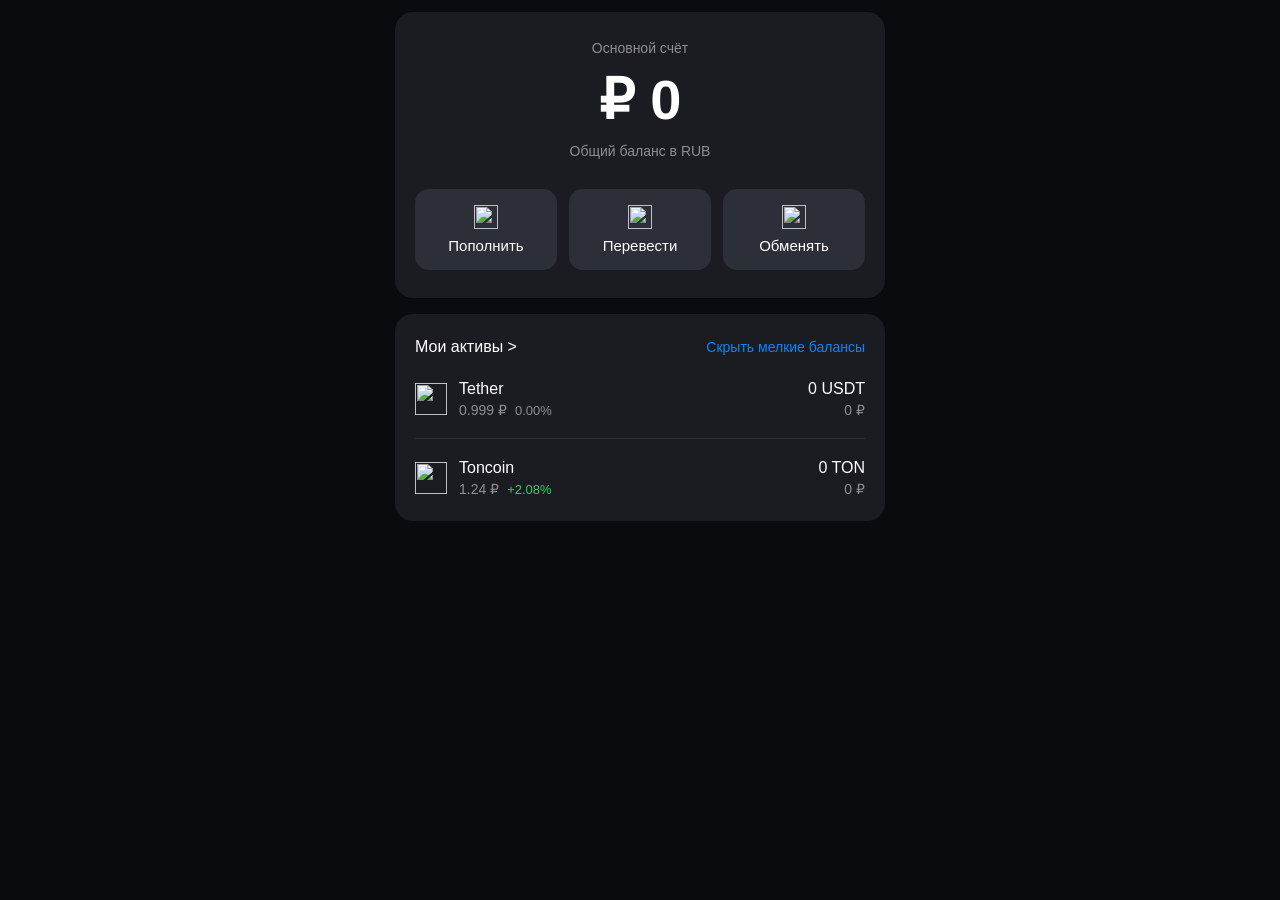
==== html/index.html @ 710ceb5f "Add files via upload" ====
<!DOCTYPE html>
<html lang="ru">
<head>
    <meta charset="UTF-8">
    <meta name="viewport" content="width=device-width, initial-scale=1.0">
    <title>Мой кошелек</title>
    <link rel="stylesheet" href="style.css">
</head>
<body>
    <div class="wallet">
        <div class="balance-card">
            <div class="balance-main">
                <div id="user-icon-container" class="user-icon hidden">
                    <img id="user-telegram-icon" src="" alt="" class="telegram-icon">
                </div>
                
                <div class="balance-label">Основной счёт</div>
                <div class="balance-amount">₽ 0</div>
                <div class="balance-label">Общий баланс в RUB</div>
                
                <div class="action-buttons">
                    <button class="action-btn">
                        <img src="https://example.com/icon1.png" alt="" class="btn-icon">
                        <span class="btn-text">Пополнить</span>
                    </button>
                    <button class="action-btn">
                        <img src="https://example.com/icon2.png" alt="" class="btn-icon">
                        <span class="btn-text">Перевести</span>
                    </button>
                    <button class="action-btn">
                        <img src="https://example.com/icon3.png" alt="" class="btn-icon">
                        <span class="btn-text">Обменять</span>
                    </button>
                </div>
            </div>
        </div>

        <div class="assets-card">
            <div class="assets-header">
                <span>Мои активы ></span>
                <span class="hide-small">Скрыть мелкие балансы</span>
            </div>

            <div class="currency-list">
                <button class="currency-item">
                    <div class="currency-info">
                        <img src="https://example.com/usdt-icon.png" alt="" class="currency-icon">
                        <div class="currency-details">
                            <span class="currency-name">Tether</span>
                            <div class="currency-price-info">
                                <span class="currency-price">0.999 ₽</span>
                                <span class="currency-change">0.00%</span>
                            </div>
                        </div>
                    </div>
                    <div class="currency-balance">
                        <div class="currency-amount">0 USDT</div>
                        <div class="currency-total">0 ₽</div>
                    </div>
                </button>

                <hr class="currency-divider">

                <button class="currency-item">
                    <div class="currency-info">
                        <img src="https://example.com/ton-icon.png" alt="" class="currency-icon">
                        <div class="currency-details">
                            <span class="currency-name">Toncoin</span>
                            <div class="currency-price-info">
                                <span class="currency-price">1.24 ₽</span>
                                <span class="currency-change positive">+2.08%</span>
                            </div>
                        </div>
                    </div>
                    <div class="currency-balance">
                        <div class="currency-amount">0 TON</div>
                        <div class="currency-total">0 ₽</div>
                    </div>
                </button>
            </div>
        </div>
    </div>

    <script src="https://telegram.org/js/telegram-web-app.js"></script>
    <script src="telegram.js"></script>
</body>
</html>
---- html/style.css ----
* {
    user-select: none;
    -webkit-user-select: none;
    -moz-user-select: none;
    -ms-user-select: none;
    -webkit-tap-highlight-color: transparent;
    -webkit-touch-callout: none;
    margin: 0;
    padding: 0;
    box-sizing: border-box;
}

body {
    background: #0a0b0e;
    font-family: -apple-system, BlinkMacSystemFont, 'Segoe UI', Roboto, Helvetica, Arial, sans-serif;
    min-height: 100vh;
    padding: 12px;
    display: flex;
    align-items: flex-start;
    justify-content: center;
}

.wallet {
    width: 100%;
    max-width: 490px;
    margin: 0 auto;
}

.balance-card {
    background: #1a1c22;
    border-radius: 18px;
    padding: 28px 20px;
    text-align: center;
    width: 100%;
    margin-bottom: 16px;
}

.balance-main {
    display: flex;
    flex-direction: column;
    gap: 10px;
}

.user-icon {
    display: flex;
    justify-content: center;
    margin-bottom: 8px;
}

.user-icon.hidden {
    display: none;
}

.telegram-icon {
    width: 64px;
    height: 64px;
    border-radius: 50%;
    object-fit: cover;
    border: 2px solid #2c2f38;
}

.balance-amount {
    font-size: clamp(48px, 12vw, 56px);
    font-weight: 600;
    color: #ffffff;
    line-height: 1.2;
    word-break: break-word;
}

.balance-label {
    font-size: 14px;
    color: #8e8e93;
}

.balance-label:first-child {
    color: #ffffff;
    font-weight: 500;
}

.action-buttons {
    display: flex;
    gap: 12px;
    justify-content: center;
    margin-top: 20px;
    width: 100%;
}

.action-btn {
    background: #2c2f38;
    border: none;
    border-radius: 14px;
    padding: 16px 0;
    color: #ffffff;
    font-size: 15px;
    font-weight: 500;
    flex: 1;
    cursor: pointer;
    transition: background 0.2s ease;
    -webkit-tap-highlight-color: transparent;
    font-family: inherit;
    display: flex;
    flex-direction: column;
    align-items: center;
    gap: 8px;
}

.action-btn:active {
    background: #3a3f4a;
}

.btn-icon {
    width: 24px;
    height: 24px;
    object-fit: contain;
    display: block;
}

.assets-card {
    background: #1a1c22;
    border-radius: 18px;
    padding: 24px 20px;
    width: 100%;
}

.assets-header {
    display: flex;
    justify-content: space-between;
    align-items: center;
    margin-bottom: 24px;
    color: #ffffff;
    font-size: 16px;
    font-weight: 500;
}

.hide-small {
    color: #0a84ff;
    font-size: 14px;
    font-weight: 400;
}

.currency-list {
    display: flex;
    flex-direction: column;
    gap: 16px;
}

.currency-item {
    background: none;
    border: none;
    width: 100%;
    display: flex;
    justify-content: space-between;
    align-items: center;
    cursor: pointer;
    transition: opacity 0.2s ease;
    font-family: inherit;
    text-align: left;
    -webkit-tap-highlight-color: transparent;
}

.currency-item:active {
    opacity: 0.7;
}

.currency-info {
    display: flex;
    align-items: center;
    gap: 12px;
}

.currency-icon {
    width: 32px;
    height: 32px;
    object-fit: contain;
    display: block;
}

.currency-details {
    display: flex;
    flex-direction: column;
    gap: 4px;
}

.currency-name {
    color: #ffffff;
    font-size: 16px;
    font-weight: 500;
}

.currency-price-info {
    display: flex;
    gap: 8px;
    align-items: center;
}

.currency-price {
    color: #8e8e93;
    font-size: 14px;
}

.currency-change {
    color: #8e8e93;
    font-size: 13px;
}

.currency-change.positive {
    color: #30d158;
}

.currency-change.negative {
    color: #ff453a;
}

.currency-balance {
    text-align: right;
    display: flex;
    flex-direction: column;
    gap: 4px;
}

.currency-amount {
    color: #ffffff;
    font-size: 16px;
    font-weight: 500;
}

.currency-total {
    color: #8e8e93;
    font-size: 14px;
}

.currency-divider {
    border: none;
    height: 1px;
    background: #2c2f38;
    margin: 4px 0;
}

@media (max-width: 380px) {
    .balance-card {
        padding: 28px 16px;
    }
    
    .balance-amount {
        font-size: 48px;
    }
    
    .action-btn {
        padding: 12px 0;
        font-size: 14px;
    }
    
    .btn-icon {
        width: 24px;
        height: 24px;
    }
    
    .telegram-icon {
        width: 56px;
        height: 56px;
    }
    
    .currency-icon {
        width: 28px;
        height: 28px;
    }
    
    .currency-name {
        font-size: 15px;
    }
    
    .currency-amount {
        font-size: 15px;
    }
}
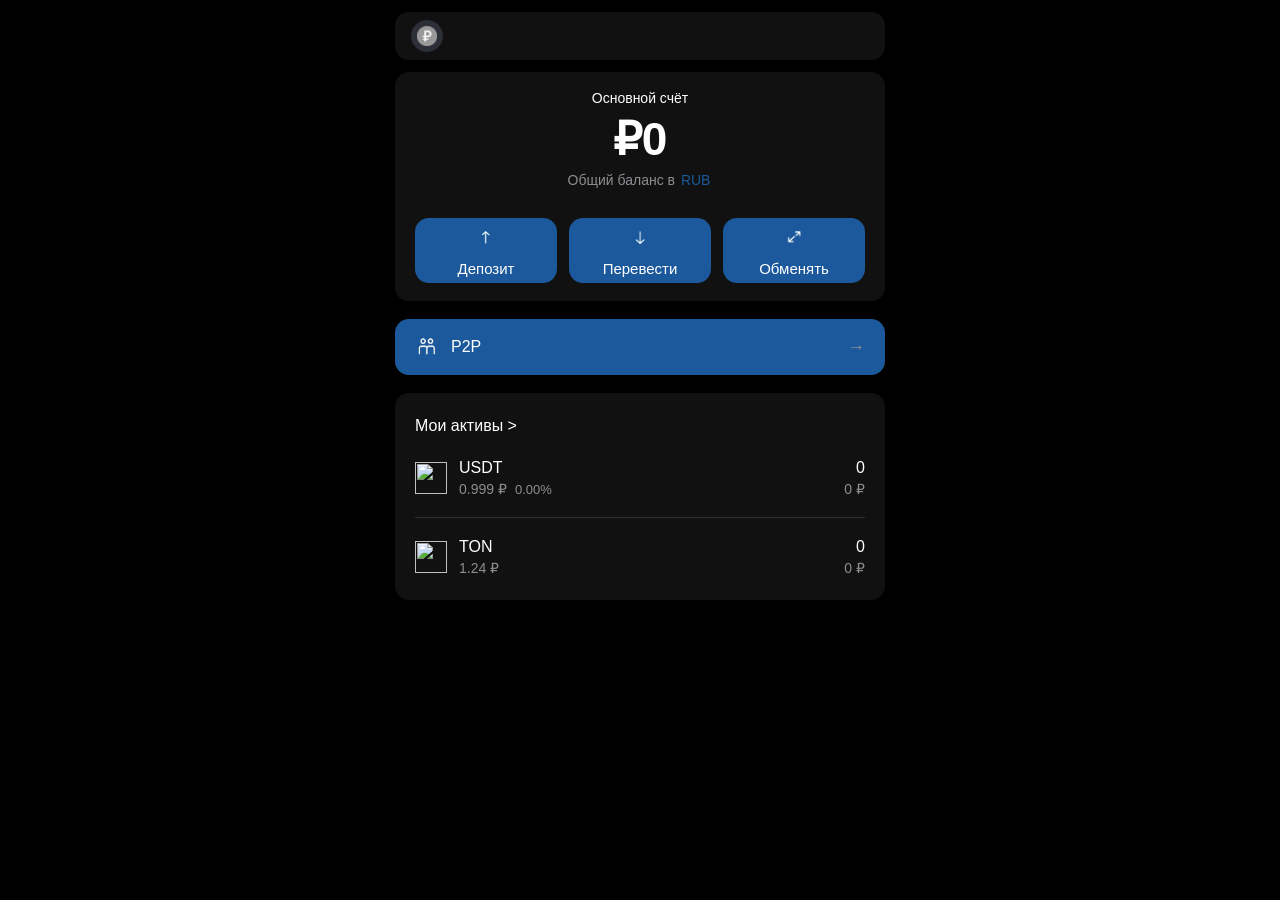
==== commit f286b47e: "Add files via upload" ====
--- a/html/index.html
+++ b/html/index.html
@@ -7,38 +7,50 @@
     <link rel="stylesheet" href="style.css">
 </head>
 <body>
+    <div class="card-header">
+        <div id="user-icon-container" class="header-icon hidden">
+            <img id="user-telegram-icon" src="" alt="" class="telegram-icon">
+        </div>
+        <div class="header-currency" id="currencySelector">
+            <img src="Photo/photo_2026-03-03_15-10-06_X-Design.png" alt="" class="currency-select-icon">
+        </div>
+    </div>
+
     <div class="wallet">
-        <div class="balance-card">
-            <div class="balance-main">
-                <div id="user-icon-container" class="user-icon hidden">
-                    <img id="user-telegram-icon" src="" alt="" class="telegram-icon">
-                </div>
-                
-                <div class="balance-label">Основной счёт</div>
-                <div class="balance-amount">₽ 0</div>
-                <div class="balance-label">Общий баланс в RUB</div>
-                
-                <div class="action-buttons">
-                    <button class="action-btn">
-                        <img src="https://example.com/icon1.png" alt="" class="btn-icon">
-                        <span class="btn-text">Пополнить</span>
-                    </button>
-                    <button class="action-btn">
-                        <img src="https://example.com/icon2.png" alt="" class="btn-icon">
-                        <span class="btn-text">Перевести</span>
-                    </button>
-                    <button class="action-btn">
-                        <img src="https://example.com/icon3.png" alt="" class="btn-icon">
-                        <span class="btn-text">Обменять</span>
-                    </button>
-                </div>
+    <div class="balance-card">
+        <div class="balance-main">
+            <div class="balance-label">Основной счёт</div>
+            <div class="balance-amount">₽0</div>
+            <div class="balance-label">Общий баланс в <span class="rub-highlight">RUB</span></div>
+            
+            <div class="action-buttons">
+                <button class="action-btn">
+                    <img src="Photo/photo_2026-03-03_14-58-49-no-bg-preview (carve.photos).png" alt="" class="btn-icon">
+                    <span class="btn-text">Депозит</span>
+                </button>
+                <button class="action-btn">
+                    <img src="Photo/photo_2026-03-03_14-58-46-no-bg-preview (carve.photos).png" alt="" class="btn-icon">
+                    <span class="btn-text">Перевести</span>
+                </button>
+                <button class="action-btn">
+                    <img src="Photo/photo_2026-03-03_14-58-40-no-bg-preview (carve.photos).png" alt="" class="btn-icon">
+                    <span class="btn-text">Обменять</span>
+                </button>
             </div>
         </div>
+    </div>
+
+        <button class="p2p-button">
+            <div class="p2p-left">
+                <img src="Photo/photo_2026-03-03_15-02-54_X-Design-no-bg-preview (carve.photos).png" alt="" class="p2p-icon">
+                <span>P2P</span>
+            </div>
+            <span class="p2p-arrow">→</span>
+        </button>
 
         <div class="assets-card">
             <div class="assets-header">
                 <span>Мои активы ></span>
-                <span class="hide-small">Скрыть мелкие балансы</span>
             </div>
 
             <div class="currency-list">
@@ -46,7 +58,7 @@
                     <div class="currency-info">
                         <img src="https://example.com/usdt-icon.png" alt="" class="currency-icon">
                         <div class="currency-details">
-                            <span class="currency-name">Tether</span>
+                            <span class="currency-name">USDT</span>
                             <div class="currency-price-info">
                                 <span class="currency-price">0.999 ₽</span>
                                 <span class="currency-change">0.00%</span>
@@ -54,7 +66,7 @@
                         </div>
                     </div>
                     <div class="currency-balance">
-                        <div class="currency-amount">0 USDT</div>
+                        <div class="currency-amount">0</div>
                         <div class="currency-total">0 ₽</div>
                     </div>
                 </button>
@@ -65,15 +77,14 @@
                     <div class="currency-info">
                         <img src="https://example.com/ton-icon.png" alt="" class="currency-icon">
                         <div class="currency-details">
-                            <span class="currency-name">Toncoin</span>
+                            <span class="currency-name">TON</span>
                             <div class="currency-price-info">
                                 <span class="currency-price">1.24 ₽</span>
-                                <span class="currency-change positive">+2.08%</span>
                             </div>
                         </div>
                     </div>
                     <div class="currency-balance">
-                        <div class="currency-amount">0 TON</div>
+                        <div class="currency-amount">0</div>
                         <div class="currency-total">0 ₽</div>
                     </div>
                 </button>
--- a/html/style.css
+++ b/html/style.css
@@ -11,13 +11,13 @@
 }
 
 body {
-    background: #0a0b0e;
+    background: #000000;
     font-family: -apple-system, BlinkMacSystemFont, 'Segoe UI', Roboto, Helvetica, Arial, sans-serif;
     min-height: 100vh;
     padding: 12px;
     display: flex;
-    align-items: flex-start;
-    justify-content: center;
+    flex-direction: column;
+    align-items: center;
 }
 
 .wallet {
@@ -26,44 +26,71 @@
     margin: 0 auto;
 }
 
-.balance-card {
-    background: #1a1c22;
-    border-radius: 18px;
-    padding: 28px 20px;
-    text-align: center;
-    width: 100%;
-    margin-bottom: 16px;
-}
-
-.balance-main {
-    display: flex;
-    flex-direction: column;
-    gap: 10px;
-}
-
-.user-icon {
-    display: flex;
-    justify-content: center;
-    margin-bottom: 8px;
-}
-
-.user-icon.hidden {
+.card-header {
+    background: #111111;
+    border-radius: 14px;
+    padding: 0 20px;
+    margin-bottom: 12px;
+    display: flex;
+    justify-content: space-between;
+    align-items: center;
+    width: 100%;
+    max-width: 490px;
+    height: 48px;
+}
+
+.header-icon {
+    width: 32px;
+    height: 32px;
+}
+
+.header-icon.hidden {
     display: none;
 }
 
-.telegram-icon {
-    width: 64px;
-    height: 64px;
+.header-icon .telegram-icon {
+    width: 32px;
+    height: 32px;
     border-radius: 50%;
     object-fit: cover;
-    border: 2px solid #2c2f38;
+}
+
+.header-currency {
+    width: 32px;
+    height: 32px;
+    display: flex;
+    align-items: center;
+    justify-content: center;
+    background: #2c2f38;
+    cursor: pointer;
+}
+
+.currency-select-icon {
+    width: 20px;
+    height: 20px;
+    object-fit: contain;
+}
+
+.balance-card {
+    background: #111111;
+    border-radius: 14px;
+    padding: 18px 20px;
+    text-align: center;
+    width: 100%;
+    margin-bottom: 18px;
+}
+
+.balance-main {
+    display: flex;
+    flex-direction: column;
+    gap: 10px;
 }
 
 .balance-amount {
-    font-size: clamp(48px, 12vw, 56px);
+    font-size: clamp(38px, 12vw, 46px);
     font-weight: 600;
     color: #ffffff;
-    line-height: 1.2;
+    line-height: 1;
     word-break: break-word;
 }
 
@@ -75,6 +102,12 @@
 .balance-label:first-child {
     color: #ffffff;
     font-weight: 500;
+}
+
+.rub-highlight {
+    color: #1b599c;
+    padding: 1px 2px;
+    border-radius: 8px;
 }
 
 .action-buttons {
@@ -86,10 +119,10 @@
 }
 
 .action-btn {
-    background: #2c2f38;
+    background: #1b599c;
     border: none;
     border-radius: 14px;
-    padding: 16px 0;
+    padding: 6px 0;
     color: #ffffff;
     font-size: 15px;
     font-weight: 500;
@@ -104,20 +137,16 @@
     gap: 8px;
 }
 
-.action-btn:active {
-    background: #3a3f4a;
-}
-
 .btn-icon {
-    width: 24px;
-    height: 24px;
+    width: 28px;
+    height: 28px;
     object-fit: contain;
     display: block;
 }
 
 .assets-card {
-    background: #1a1c22;
-    border-radius: 18px;
+    background: #111111;
+    border-radius: 14px;
     padding: 24px 20px;
     width: 100%;
 }
@@ -130,12 +159,6 @@
     color: #ffffff;
     font-size: 16px;
     font-weight: 500;
-}
-
-.hide-small {
-    color: #0a84ff;
-    font-size: 14px;
-    font-weight: 400;
 }
 
 .currency-list {
@@ -236,9 +259,88 @@
     margin: 4px 0;
 }
 
+.p2p-button {
+    background: #1b599c;
+    border: none;
+    border-radius: 14px;
+    padding: 16px 20px;
+    margin-bottom: 18px;
+    width: 100%;
+    display: flex;
+    justify-content: space-between;
+    align-items: center;
+    cursor: pointer;
+    font-family: inherit;
+    color: #ffffff;
+    font-size: 16px;
+    font-weight: 500;
+    transition: background 0.2s ease;
+}
+
+.p2p-left {
+    display: flex;
+    align-items: center;
+    gap: 12px;
+}
+
+.p2p-icon {
+    width: 24px;
+    height: 24px;
+    object-fit: contain;
+}
+
+.p2p-arrow {
+    color: #8e8e93;
+    font-size: 18px;
+}
+
+.card-header {
+    background: #111111;
+    border-radius: 14px;
+    padding: 0 16px;
+    margin-bottom: 12px;
+    display: flex;
+    justify-content: space-between;
+    align-items: center;
+    width: 100%;
+    max-width: 490px;
+    height: 48px;
+}
+
+.header-icon {
+    width: 32px;
+    height: 32px;
+}
+
+.header-icon.hidden {
+    display: none;
+}
+
+.header-icon .telegram-icon {
+    width: 32px;
+    height: 32px;
+    border-radius: 50%;
+    object-fit: cover;
+}
+
+.header-currency {
+    width: 32px;
+    height: 32px;
+    display: flex;
+    align-items: center;
+    justify-content: center;
+    background: #2c2f38;
+    border-radius: 50%;
+    cursor: pointer;
+}
+
+.header-currency:active {
+    background: #3a3f4a;
+}
+
 @media (max-width: 380px) {
     .balance-card {
-        padding: 28px 16px;
+        padding: 18px 16px;
     }
     
     .balance-amount {
@@ -246,18 +348,13 @@
     }
     
     .action-btn {
-        padding: 12px 0;
+        padding: 10px 0;
         font-size: 14px;
     }
     
     .btn-icon {
-        width: 24px;
-        height: 24px;
-    }
-    
-    .telegram-icon {
-        width: 56px;
-        height: 56px;
+        width: 22px;
+        height: 22px;
     }
     
     .currency-icon {
